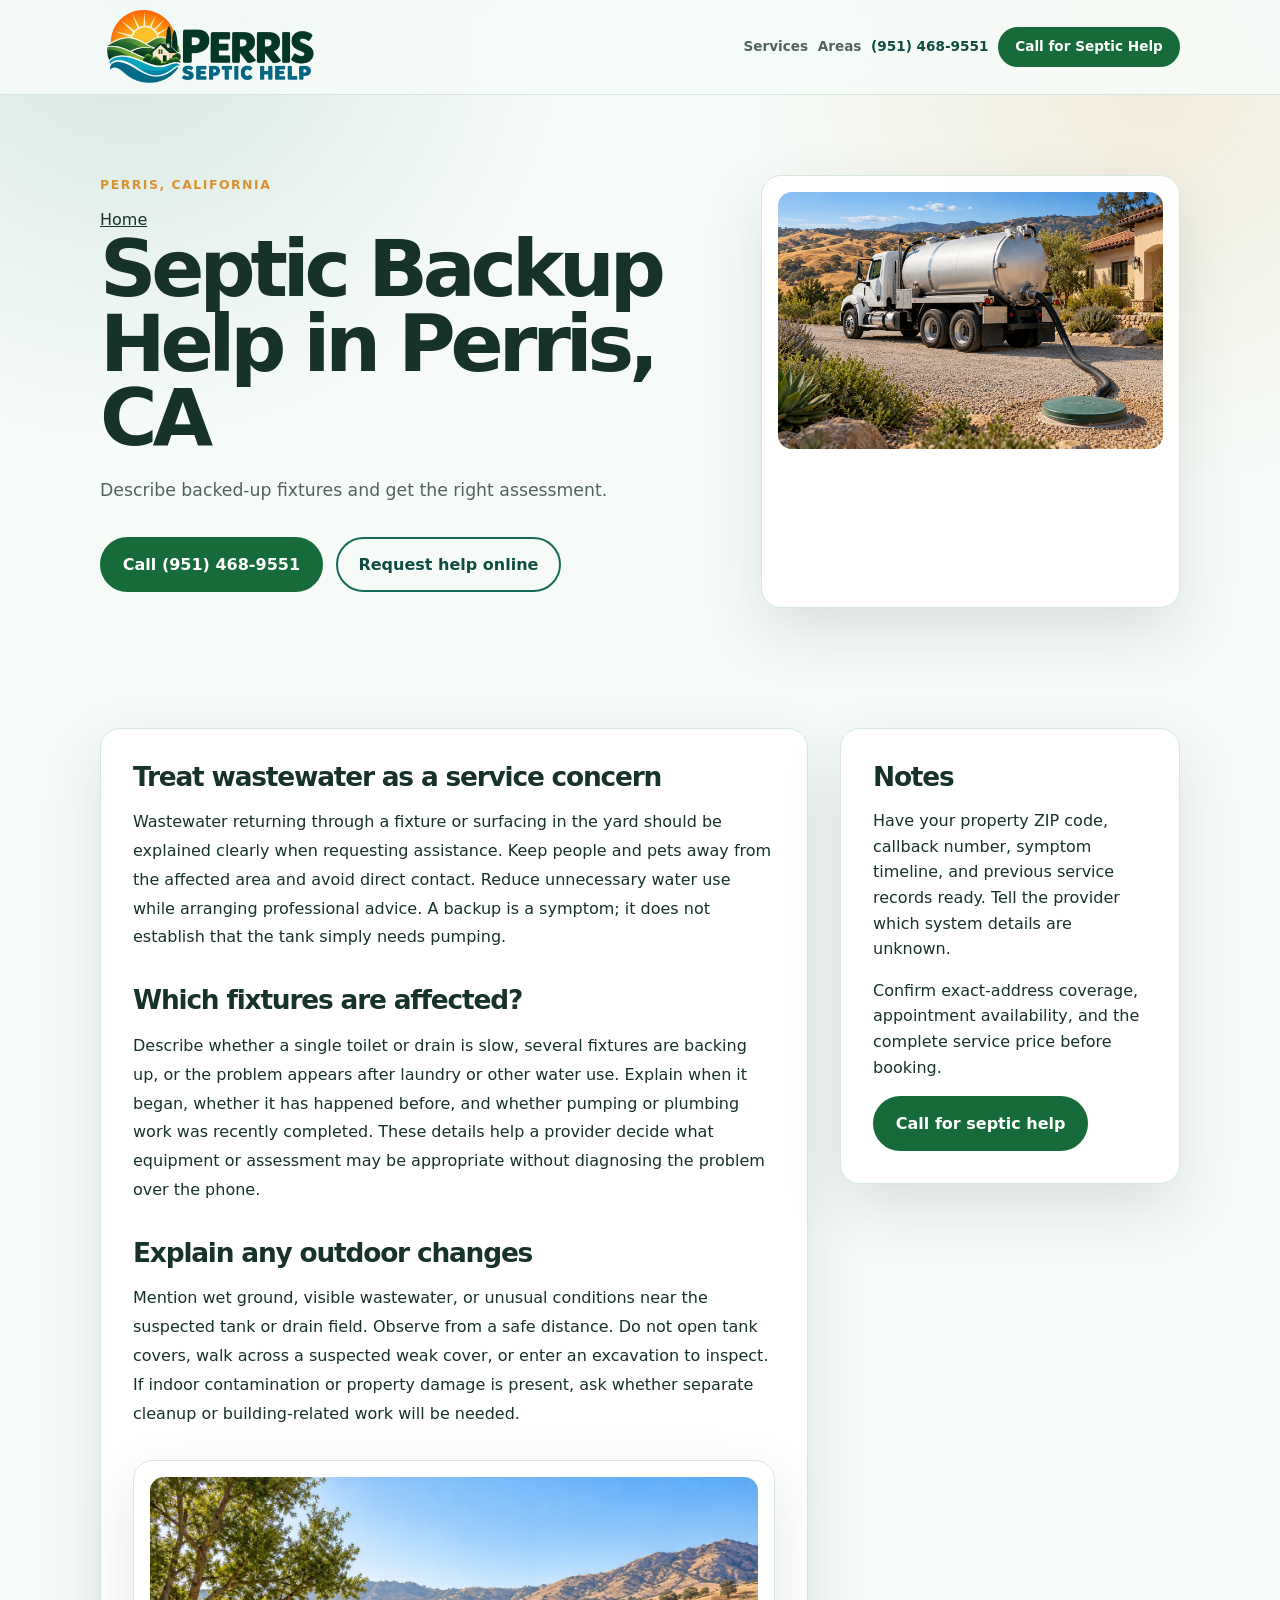
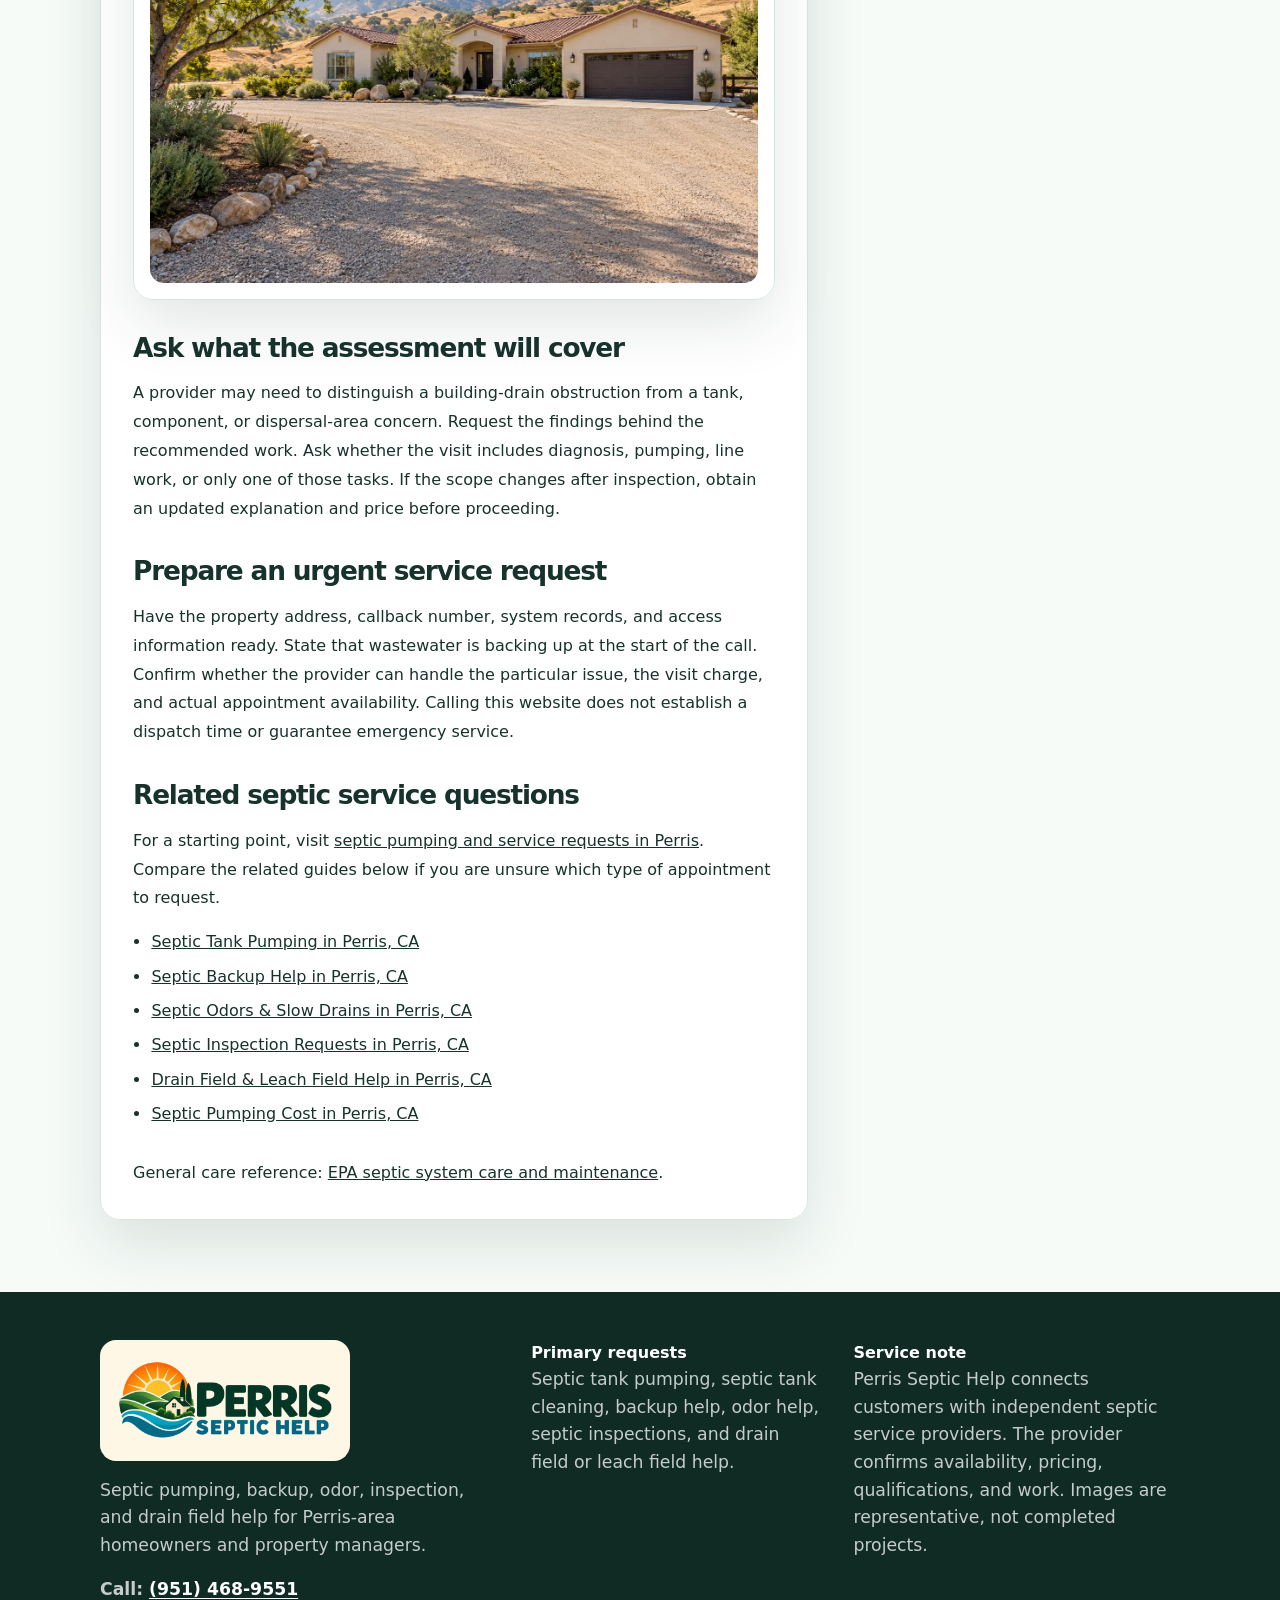
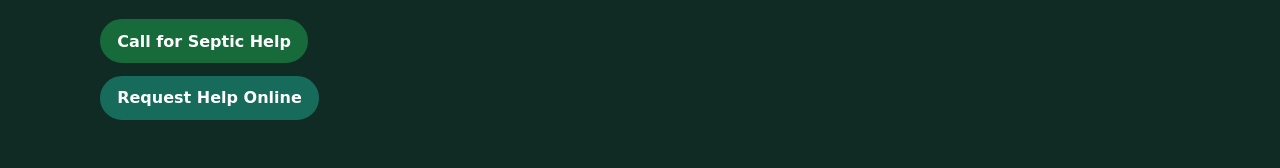
==== septic-backup-help-perris-ca/index.html @ 565fbd96 "Rebuild Perris septic site with seven service pages, branded photos and working contact number" ====
<!doctype html><html lang="en"><head><meta charset="utf-8"><meta name="viewport" content="width=device-width,initial-scale=1"><title>Septic Backup Help in Perris, CA | Perris Septic Help</title><meta name="description" content="Describe backed-up fixtures and get the right assessment. Compare Perris septic service questions, property access details, and written estimate scope."><link rel="canonical" href="https://www.perrisseptichelp.com/septic-backup-help-perris-ca/"><link rel="stylesheet" href="/styles.css"></head><body><header class="site-header">
  <nav class="nav container" aria-label="Main navigation">
    <a class="brand" href="https://www.perrisseptichelp.com/"><img src="/assets/logo.webp" width="280" height="118" alt="Perris Septic Help"></a>
    <button class="nav-toggle" type="button" aria-expanded="false" aria-controls="nav-menu"><span class="sr-only">Toggle navigation</span><span></span><span></span><span></span></button>
    <div class="nav-menu" id="nav-menu">
      <a href="/#services">Services</a><a href="/#areas">Areas</a><a href="/#how-it-works">How It Works</a><a href="/#faq">FAQ</a>
      <a class="nav-phone" href="tel:+19514689551">(951) 468-9551</a>
      <a class="button button-small button-call" href="tel:+19514689551">Call for Septic Help</a>
      <a class="button button-small" href="/#request-form">Request Help Online</a>
    </div>
  </nav>
</header><main id="main-content"><section class="hero service-hero"><div class="container hero-grid"><div><p class="eyebrow">Perris, California</p><a href="/">Home</a><h1>Septic Backup Help in Perris, CA</h1><p class="hero-text">Describe backed-up fixtures and get the right assessment.</p><div class="hero-actions"><a class="button button-call" href="tel:+19514689551">Call (951) 468-9551</a><a class="button button-secondary" href="/#request-form">Request help online</a></div></div><div class="image-panel"><img src="/assets/truck.webp" alt="Representative septic service scene" width="800" height="500"></div></div></section><section class="section"><div class="container article-layout"><article class="article-card"><section><h2>Treat wastewater as a service concern</h2><p>Wastewater returning through a fixture or surfacing in the yard should be explained clearly when requesting assistance. Keep people and pets away from the affected area and avoid direct contact. Reduce unnecessary water use while arranging professional advice. A backup is a symptom; it does not establish that the tank simply needs pumping.</p></section><section><h2>Which fixtures are affected?</h2><p>Describe whether a single toilet or drain is slow, several fixtures are backing up, or the problem appears after laundry or other water use. Explain when it began, whether it has happened before, and whether pumping or plumbing work was recently completed. These details help a provider decide what equipment or assessment may be appropriate without diagnosing the problem over the phone.</p></section><section><h2>Explain any outdoor changes</h2><p>Mention wet ground, visible wastewater, or unusual conditions near the suspected tank or drain field. Observe from a safe distance. Do not open tank covers, walk across a suspected weak cover, or enter an excavation to inspect. If indoor contamination or property damage is present, ask whether separate cleanup or building-related work will be needed.</p></section><figure class="image-panel"><img loading="lazy" src="/assets/property.webp" alt="Representative Perris-area rural property" width="800" height="500"></figure><section><h2>Ask what the assessment will cover</h2><p>A provider may need to distinguish a building-drain obstruction from a tank, component, or dispersal-area concern. Request the findings behind the recommended work. Ask whether the visit includes diagnosis, pumping, line work, or only one of those tasks. If the scope changes after inspection, obtain an updated explanation and price before proceeding.</p></section><section><h2>Prepare an urgent service request</h2><p>Have the property address, callback number, system records, and access information ready. State that wastewater is backing up at the start of the call. Confirm whether the provider can handle the particular issue, the visit charge, and actual appointment availability. Calling this website does not establish a dispatch time or guarantee emergency service.</p></section><section><h2>Related septic service questions</h2><p>For a starting point, visit <a href="/">septic pumping and service requests in Perris</a>. Compare the related guides below if you are unsure which type of appointment to request.</p><ul class="link-list"><li><a href="/septic-tank-pumping-perris-ca/">Septic Tank Pumping in Perris, CA</a></li><li><a href="/septic-backup-help-perris-ca/">Septic Backup Help in Perris, CA</a></li><li><a href="/septic-odors-slow-drains-perris-ca/">Septic Odors & Slow Drains in Perris, CA</a></li><li><a href="/septic-inspection-perris-ca/">Septic Inspection Requests in Perris, CA</a></li><li><a href="/drain-field-help-perris-ca/">Drain Field & Leach Field Help in Perris, CA</a></li><li><a href="/septic-pumping-cost-perris-ca/">Septic Pumping Cost in Perris, CA</a></li></ul></section><p>General care reference: <a href="https://www.epa.gov/septic/septic-system-care-and-maintenance">EPA septic system care and maintenance</a>.</p></article><aside class="sidebar-card"><h2>Notes</h2><p>Have your property ZIP code, callback number, symptom timeline, and previous service records ready. Tell the provider which system details are unknown.</p><p>Confirm exact-address coverage, appointment availability, and the complete service price before booking.</p><a class="button button-call" href="tel:+19514689551">Call for septic help</a></aside></div></section></main><footer class="site-footer"><div class="container footer-grid"><div><img class="footer-logo" src="/assets/logo.webp" width="280" height="118" alt="Perris Septic Help"><p>Septic pumping, backup, odor, inspection, and drain field help for Perris-area homeowners and property managers.</p><p class="footer-phone">Call: <a href="tel:+19514689551">(951) 468-9551</a></p><div class="footer-actions"><a class="button button-small button-call" href="tel:+19514689551">Call for Septic Help</a><a class="button button-small" href="/#request-form">Request Help Online</a></div></div><div><strong>Primary requests</strong><p>Septic tank pumping, septic tank cleaning, backup help, odor help, septic inspections, and drain field or leach field help.</p></div><div><strong>Service note</strong><p class="small">Perris Septic Help connects customers with independent septic service providers. The provider confirms availability, pricing, qualifications, and work. Images are representative, not completed projects.</p></div></div></footer><script src="/service-nav.js"></script></body></html>
---- styles.css ----
:root {
  --background: #f6fbf8;
  --surface: #ffffff;
  --surface-muted: #eaf5ef;
  --text: #17322b;
  --muted: #52635e;
  --primary: #176b5b;
  --primary-dark: #0f4d41;
  --accent: #d9902f;
  --border: #d7e6df;
  --shadow: 0 24px 60px rgba(23, 50, 43, 0.12);
  --radius: 20px;
  color-scheme: light;
}

* {
  box-sizing: border-box;
}

html {
  scroll-behavior: smooth;
}

body {
  margin: 0;
  font-family: Inter, ui-sans-serif, system-ui, -apple-system, BlinkMacSystemFont, "Segoe UI", sans-serif;
  color: var(--text);
  background: var(--background);
  line-height: 1.6;
}

body::before {
  background:
    radial-gradient(circle at 10% 0%, rgba(23, 107, 91, 0.14), transparent 30%),
    radial-gradient(circle at 90% 10%, rgba(217, 144, 47, 0.14), transparent 28%);
  content: "";
  inset: 0;
  pointer-events: none;
  position: fixed;
  z-index: -1;
}

a {
  color: inherit;
}

.container {
  margin: 0 auto;
  max-width: 1120px;
  padding: 0 1.25rem;
}

.skip-link {
  background: var(--primary-dark);
  color: #fff;
  left: 1rem;
  padding: 0.75rem 1rem;
  position: absolute;
  top: -100px;
  z-index: 20;
}

.skip-link:focus {
  top: 1rem;
}

.site-header {
  background: rgba(246, 251, 248, 0.9);
  backdrop-filter: blur(14px);
  border-bottom: 1px solid var(--border);
  position: sticky;
  top: 0;
  z-index: 10;
}

.nav {
  align-items: center;
  display: flex;
  justify-content: space-between;
  min-height: 74px;
  position: relative;
}

.brand {
  color: var(--primary-dark);
  font-size: 1.05rem;
  font-weight: 800;
  text-decoration: none;
}

.nav-menu {
  align-items: center;
  display: flex;
  gap: 0.85rem;
}

.nav-menu a {
  color: var(--muted);
  font-size: 0.95rem;
  font-weight: 700;
  text-decoration: none;
}

.nav-menu a:hover {
  color: var(--primary);
}

.nav-phone {
  color: var(--primary-dark) !important;
  font-weight: 900 !important;
  white-space: nowrap;
}

.nav-toggle {
  background: transparent;
  border: 0;
  display: none;
  padding: 0.5rem;
}

.nav-toggle span:not(.sr-only) {
  background: var(--text);
  display: block;
  height: 2px;
  margin: 5px 0;
  width: 24px;
}

.sr-only {
  height: 1px;
  margin: -1px;
  overflow: hidden;
  position: absolute;
  width: 1px;
}

.top-disclaimer {
  background: var(--primary-dark);
  color: #fff;
  font-size: 0.9rem;
  padding: 0.7rem 0;
}

.hero {
  padding: 5rem 0 4rem;
}

.hero-grid,
.split,
.footer-grid {
  display: grid;
  gap: 2rem;
  grid-template-columns: 1.2fr 0.8fr;
}

.hero-copy {
  align-self: center;
}

.eyebrow {
  color: var(--accent);
  font-size: 0.78rem;
  font-weight: 900;
  letter-spacing: 0.12em;
  margin: 0 0 0.75rem;
  text-transform: uppercase;
}

h1,
h2,
h3,
p {
  margin-top: 0;
}

h1 {
  font-size: clamp(2.4rem, 7vw, 4.9rem);
  letter-spacing: -0.065em;
  line-height: 0.95;
  margin-bottom: 1.35rem;
}

h2 {
  font-size: clamp(1.9rem, 4vw, 3rem);
  letter-spacing: -0.045em;
  line-height: 1.05;
  margin-bottom: 1rem;
}

h3 {
  font-size: 1.16rem;
  line-height: 1.25;
  margin-bottom: 0.6rem;
}

.hero-text,
.section-heading p,
.split p,
.cta-panel p,
.footer-grid p {
  color: var(--muted);
  font-size: 1.08rem;
}

.hero-actions {
  display: flex;
  flex-wrap: wrap;
  gap: 0.8rem;
  margin: 2rem 0 1rem;
}

.button {
  align-items: center;
  background: var(--primary);
  border: 2px solid var(--primary);
  border-radius: 999px;
  color: #fff;
  display: inline-flex;
  font-weight: 800;
  justify-content: center;
  min-height: 48px;
  padding: 0.78rem 1.3rem;
  text-decoration: none;
  transition: transform 180ms ease, background 180ms ease;
}

.button:hover {
  background: var(--primary-dark);
  transform: translateY(-1px);
}

.button-secondary {
  background: transparent;
  color: var(--primary-dark);
}

.button-light {
  background: #fff;
  border-color: #fff;
  color: var(--primary-dark);
  flex-shrink: 0;
}

.button-outline-light {
  background: transparent;
  color: #fff;
}

.button-outline-light:hover {
  background: rgba(255, 255, 255, 0.12);
}

.button-small {
  color: #fff !important;
  min-height: 38px;
  padding: 0.45rem 0.95rem;
}

.button-call {
  background: var(--accent);
  border-color: var(--accent);
}

.button-call:hover {
  background: #bf7922;
}

.microcopy {
  color: var(--muted);
  font-size: 0.95rem;
  max-width: 680px;
}

.phone-inline,
.cta-phone-note,
.footer-phone {
  font-weight: 800;
}

.phone-inline a,
.cta-phone-note a,
.footer-phone a {
  text-decoration: underline;
  text-underline-offset: 0.18em;
}

.hero-card,
.card,
.step,
.faq-item {
  background: rgba(255, 255, 255, 0.92);
  border: 1px solid var(--border);
  border-radius: var(--radius);
  box-shadow: var(--shadow);
}

.hero-card {
  align-self: center;
  padding: 2rem;
}

.hero-card ul {
  margin: 1rem 0 1.5rem;
  padding-left: 1.25rem;
}

.hero-card li {
  margin-bottom: 0.65rem;
}

.text-link {
  color: var(--primary-dark);
  font-weight: 900;
}

.card-actions,
.cta-actions,
.footer-actions {
  display: flex;
  flex-wrap: wrap;
  gap: 0.8rem;
}

.card-actions {
  flex-direction: column;
}

.section {
  padding: 4.5rem 0;
}

.section-muted {
  background: var(--surface-muted);
}

.section-heading {
  margin-bottom: 2rem;
  max-width: 780px;
}

.cards,
.steps {
  display: grid;
  gap: 1rem;
  grid-template-columns: repeat(3, 1fr);
}

.card,
.step {
  padding: 1.35rem;
}

.card p,
.step p,
.faq-item p {
  color: var(--muted);
  margin-bottom: 0;
}

.area-list {
  align-content: start;
  display: flex;
  flex-wrap: wrap;
  gap: 0.75rem;
}

.area-pill {
  background: #fff;
  border: 1px solid var(--border);
  border-radius: 999px;
  color: var(--primary-dark);
  font-weight: 800;
  padding: 0.75rem 1rem;
}

.step-number {
  align-items: center;
  background: var(--accent);
  border-radius: 50%;
  color: #fff;
  display: inline-flex;
  font-weight: 900;
  height: 38px;
  justify-content: center;
  margin-bottom: 1rem;
  width: 38px;
}

.cta-section {
  padding: 4.5rem 0;
}

.cta-panel {
  align-items: center;
  background: linear-gradient(135deg, var(--primary), var(--primary-dark));
  border-radius: 28px;
  color: #fff;
  display: flex;
  gap: 2rem;
  justify-content: space-between;
  padding: clamp(2rem, 5vw, 3.5rem);
}

.cta-panel p,
.cta-panel .eyebrow {
  color: rgba(255, 255, 255, 0.86);
}

.cta-actions {
  flex-shrink: 0;
  justify-content: flex-end;
}

.faq-list {
  display: grid;
  gap: 0.85rem;
}

.faq-item {
  box-shadow: none;
  padding: 0.3rem 1.1rem;
}

.faq-item summary {
  cursor: pointer;
  font-weight: 900;
  padding: 1rem 0;
}

.faq-item p {
  padding-bottom: 1rem;
}

.site-footer {
  background: #102a24;
  color: #fff;
  padding: 3rem 0;
}

.site-footer p {
  color: rgba(255, 255, 255, 0.76);
  margin-bottom: 0;
}

.footer-phone {
  margin-top: 1rem;
}

.footer-actions {
  margin-top: 1rem;
}

@media (max-width: 820px) {
  .nav-toggle {
    display: block;
  }

  .nav-menu {
    background: #fff;
    border: 1px solid var(--border);
    border-radius: 18px;
    box-shadow: var(--shadow);
    display: none;
    flex-direction: column;
    left: 1.25rem;
    padding: 1rem;
    position: absolute;
    right: 1.25rem;
    top: 66px;
  }

  .nav-menu.is-open {
    display: flex;
  }

  .hero {
    padding-top: 3rem;
  }

  .hero-grid,
  .split,
  .footer-grid,
  .cards,
  .steps {
    grid-template-columns: 1fr;
  }

  .cta-panel {
    align-items: stretch;
    flex-direction: column;
  }

  .cta-actions {
    justify-content: flex-start;
  }
}

@media (max-width: 520px) {
  .container {
    padding: 0 1rem;
  }

  .hero-actions,
  .button {
    width: 100%;
  }

  .section,
  .cta-section {
    padding: 3.25rem 0;
  }

  .hero-card {
    padding: 1.4rem;
  }
}

.card-image,
.card-thumb,
.image-panel img {
  border-radius: calc(var(--radius) - 6px);
  display: block;
  height: auto;
  width: 100%;
}

.card-image {
  margin-bottom: 1.25rem;
}

.card-thumb {
  aspect-ratio: 16 / 10;
  background: var(--surface-muted);
  margin-bottom: 1rem;
  object-fit: cover;
}

.service-card {
  display: flex;
  flex-direction: column;
  gap: 0.35rem;
}

.service-card .text-link {
  margin-top: auto;
  padding-top: 0.85rem;
}

.content-grid,
.article-layout {
  align-items: center;
  display: grid;
  gap: 2rem;
  grid-template-columns: 0.9fr 1.1fr;
}

.content-grid.reverse {
  grid-template-columns: 1.1fr 0.9fr;
}

.image-panel,
.article-card,
.sidebar-card {
  background: rgba(255, 255, 255, 0.92);
  border: 1px solid var(--border);
  border-radius: var(--radius);
  box-shadow: var(--shadow);
  padding: 1rem;
}

.image-panel img {
  background: var(--surface-muted);
}

.service-hero {
  padding-bottom: 3rem;
}

.hero-image-panel {
  align-self: center;
}

.article-layout {
  align-items: start;
  grid-template-columns: minmax(0, 1fr) 340px;
}

.article-card,
.sidebar-card {
  padding: clamp(1.25rem, 3vw, 2rem);
}

.article-card p:last-child,
.sidebar-card p:last-child {
  margin-bottom: 0;
}

.sidebar-card {
  position: sticky;
  top: 112px;
}

.link-list {
  margin: 1rem 0 0;
  padding-left: 1.15rem;
}

.link-list li {
  margin-bottom: 0.55rem;
}

.site-footer a {
  color: #fff;
  text-underline-offset: 0.18em;
}

@media (min-width: 821px) {
  .footer-grid {
    grid-template-columns: 1.1fr 0.8fr 0.9fr;
  }
}

@media (max-width: 820px) {
  .content-grid,
  .content-grid.reverse,
  .article-layout {
    grid-template-columns: 1fr;
  }

  .sidebar-card {
    position: static;
  }
}

.lead-form{display:grid;gap:14px}.form-intro,.form-note{color:var(--muted)}.lead-form label{display:grid;gap:6px;font-weight:800}.lead-form input,.lead-form select,.lead-form textarea{width:100%;padding:13px 14px;border:1px solid var(--border);border-radius:12px;background:#fff;color:var(--text);font:inherit}.lead-form input:focus,.lead-form select:focus,.lead-form textarea:focus{outline:3px solid rgba(217,144,47,.25);border-color:var(--accent)}.optional{color:var(--muted);font-size:.84rem;font-weight:600}.lead-form .consent-label{display:flex;align-items:flex-start;gap:9px;color:var(--muted);font-size:.87rem;font-weight:650}.lead-form .consent-label input{width:18px;height:18px;flex:0 0 18px;margin:2px 0 0}.form-submit{width:100%;cursor:pointer}.form-submit:disabled{opacity:.7;cursor:wait}.form-note{margin:0;font-size:.88rem}.form-status{min-height:1.5em;margin:0;font-weight:800}.form-status.is-success{color:var(--primary)}.form-status.is-error{color:#a1261d}.botcheck{position:absolute!important;left:-9999px!important;width:1px!important;height:1px!important;opacity:0!important;pointer-events:none!important}#request-form{scroll-margin-top:120px}


/* Clear contact controls on all pages. */
a.button-call,button.button-call{background:#176b3b;border-color:#176b3b;color:#fff}a.button-call:hover,button.button-call:hover{background:#11512d}.article-card section{margin-bottom:2rem}.article-card h2,.sidebar-card h2{font-size:1.65rem;line-height:1.2}.article-card figure{margin:2rem 0}.article-card p{line-height:1.8}

/* Menu palette follows the Perris Septic Help logo. */
.service-tiles{display:grid;grid-template-columns:repeat(3,minmax(0,1fr));gap:1rem;margin:2rem 0}
.service-tile{--tile-bg:#07503c;--tile-text:#fff7df;display:flex;flex-direction:column;gap:.7rem;align-items:flex-start;padding:1.6rem;border-radius:22px;text-decoration:none;background:var(--tile-bg);color:var(--tile-text);box-shadow:0 10px 24px #17322b18;transition:transform .2s,box-shadow .2s;min-height:205px}
.service-tile strong{font-size:1.3rem}.service-tile>span:last-child{font-size:.9rem;font-weight:700;margin-top:auto}.service-tile.tone-1{--tile-bg:#007b98}.service-tile.tone-2{--tile-bg:#ff970e;--tile-text:#17372c}.service-tile.tone-3{--tile-bg:#fff2d1;--tile-text:#07503c}.tile-symbol{font-size:2.5rem;font-weight:900;line-height:1.1;display:inline-block;transform-origin:50% 75%;animation:perris-wiggle 4s ease-in-out infinite}.service-tile:nth-child(2n) .tile-symbol{animation-delay:.7s}.service-tile:nth-child(3n) .tile-symbol{animation-delay:1.4s}.service-tile:hover,.service-tile:focus-visible{transform:translateY(-5px);box-shadow:0 18px 28px #17322b28}.service-tile:focus-visible{outline:3px solid #17372c;outline-offset:4px}@keyframes perris-wiggle{0%,65%,100%{transform:rotate(0)}72%{transform:rotate(-9deg)}79%{transform:rotate(9deg)}86%{transform:rotate(-5deg)}93%{transform:rotate(4deg)}}@media(max-width:820px){.service-tiles{grid-template-columns:repeat(2,minmax(0,1fr))}}@media(max-width:450px){.service-tile{padding:1.1rem;min-height:185px}.service-tile strong{font-size:1.1rem}}@media(prefers-reduced-motion:reduce){.tile-symbol{animation:none}.service-tile{transition:none}}

.brand img{display:block;width:220px;height:auto}.footer-logo{display:block;background:#fff7e6;padding:12px;border-radius:16px;width:250px;height:auto;margin-bottom:1rem}.nav{gap:1rem}.nav-menu{gap:.6rem}.nav-menu a{font-size:.85rem}.hero-property{display:block;width:100%;height:260px;object-fit:cover;border-radius:24px;margin-bottom:1.8rem}.tile-symbol svg{width:64px;height:64px}.notes-photo{width:100%;height:auto;border-radius:16px;margin-top:1.5rem}.service-tiles{grid-template-columns:repeat(3,minmax(0,1fr))}.image-panel img{aspect-ratio:3/2;object-fit:cover}.article-card h3{margin-top:2rem}@media(min-width:821px){.nav-menu>a:nth-child(3),.nav-menu>a:nth-child(4),.nav-menu>.button:not(.button-call){display:none}}@media(max-width:820px){.brand img{width:190px}.service-tiles{grid-template-columns:repeat(2,minmax(0,1fr))}.hero-property{height:220px}.nav-menu a{font-size:1rem}}

.hero-copy{align-self:start}

/* Always-moving, colorful service tiles requested for this design. */
.service-tile{animation:tile-rock 3.2s ease-in-out infinite;transform-origin:50% 85%}
.service-tile:nth-child(2n){animation-delay:-1.1s}.service-tile:nth-child(3n){animation-delay:-2.2s}
@keyframes tile-rock{0%,100%{transform:rotate(-3deg) translateY(0)}50%{transform:rotate(3deg) translateY(-6px)}}
@media(prefers-reduced-motion:reduce){.service-tile{animation:tile-rock 3.2s ease-in-out infinite}.tile-symbol{animation:perris-wiggle 4s ease-in-out infinite}}
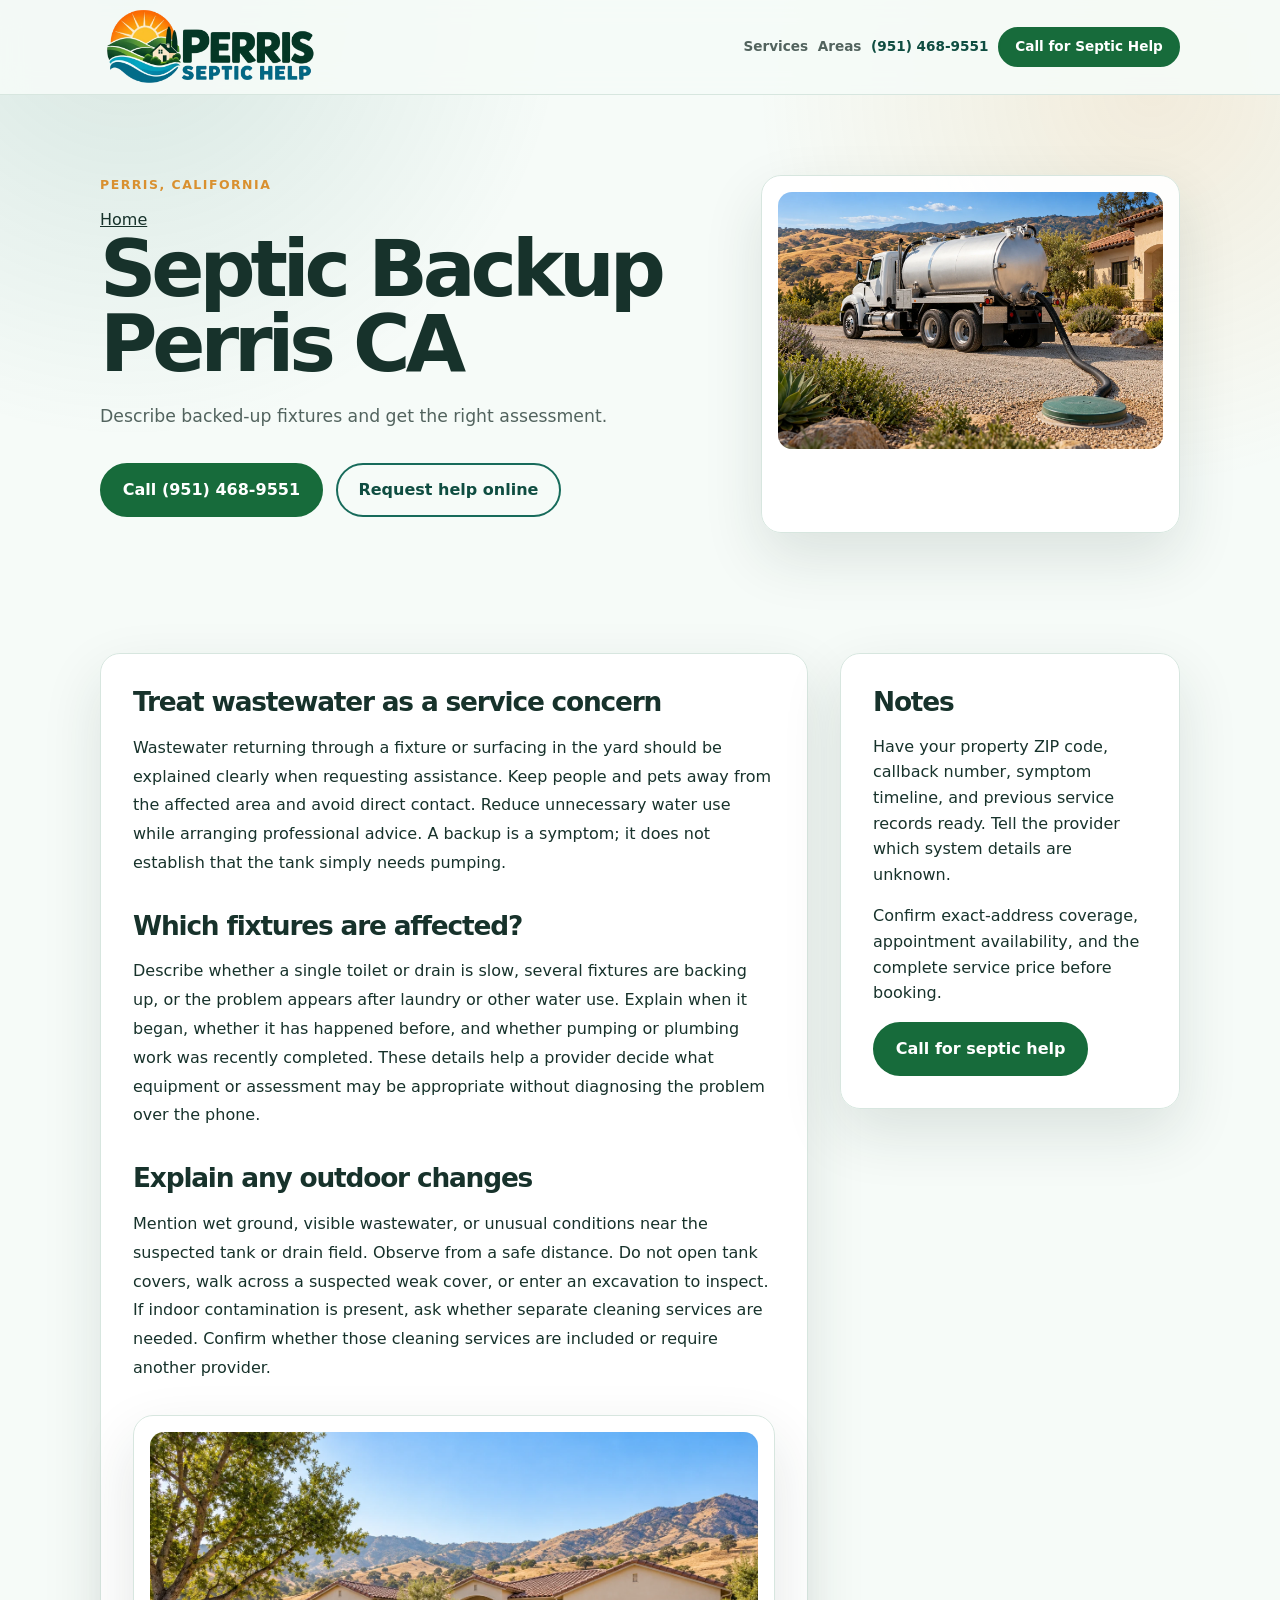
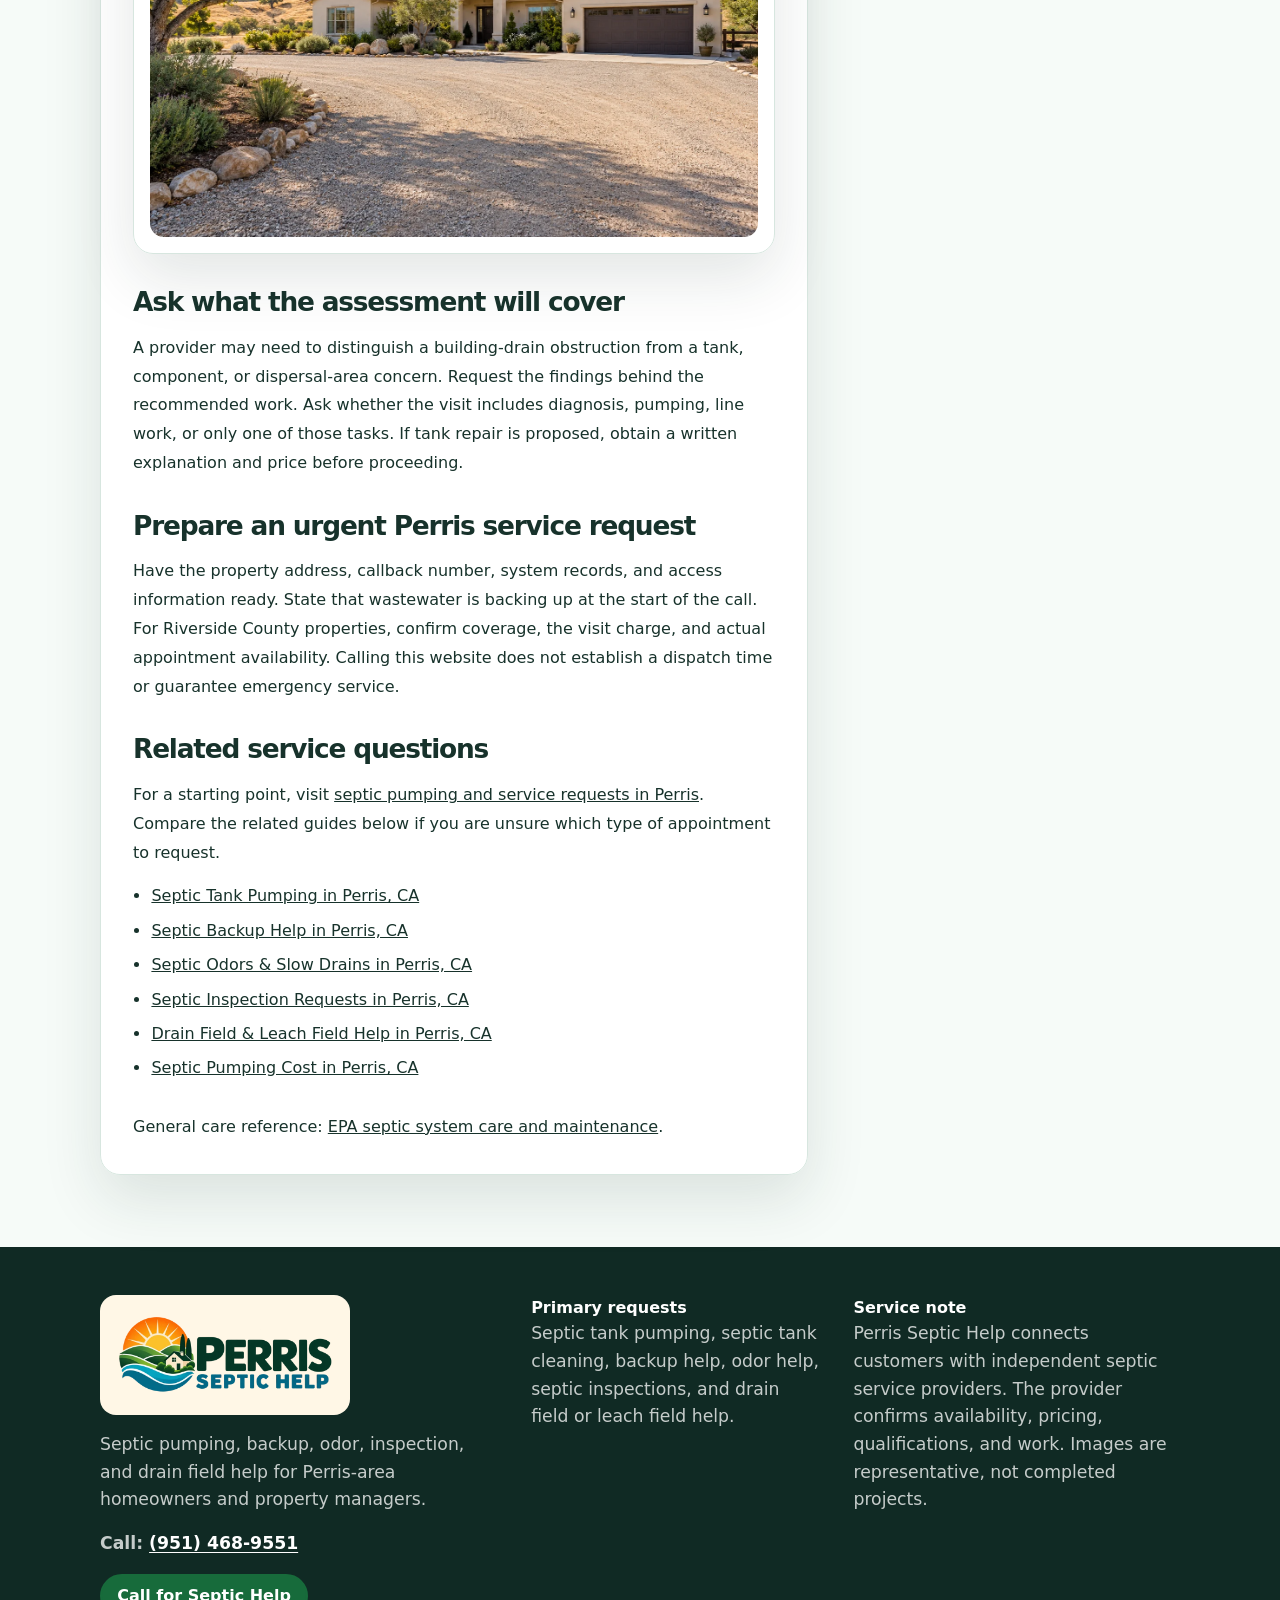
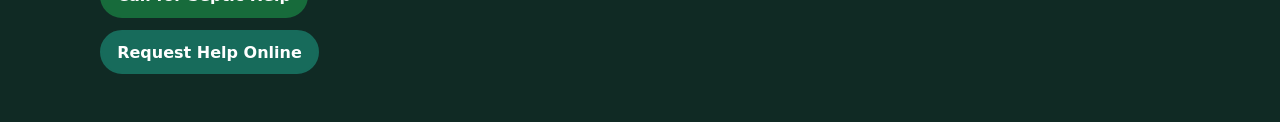
==== commit becd286b: "Apply backup page POP title, heading and cleanup-scope refinements" ====
--- a/septic-backup-help-perris-ca/index.html
+++ b/septic-backup-help-perris-ca/index.html
@@ -1,4 +1,4 @@
-<!doctype html><html lang="en"><head><meta charset="utf-8"><meta name="viewport" content="width=device-width,initial-scale=1"><title>Septic Backup Help in Perris, CA | Perris Septic Help</title><meta name="description" content="Describe backed-up fixtures and get the right assessment. Compare Perris septic service questions, property access details, and written estimate scope."><link rel="canonical" href="https://www.perrisseptichelp.com/septic-backup-help-perris-ca/"><link rel="stylesheet" href="/styles.css"></head><body><header class="site-header">
+<!doctype html><html lang="en"><head><meta charset="utf-8"><meta name="viewport" content="width=device-width,initial-scale=1"><title>Septic Backup Perris CA | Request Help</title><meta name="description" content="Describe backed-up fixtures and get the right assessment. Compare Perris septic service questions, property access details, and written estimate scope."><link rel="canonical" href="https://www.perrisseptichelp.com/septic-backup-help-perris-ca/"><link rel="stylesheet" href="/styles.css"></head><body><header class="site-header">
   <nav class="nav container" aria-label="Main navigation">
     <a class="brand" href="https://www.perrisseptichelp.com/"><img src="/assets/logo.webp" width="280" height="118" alt="Perris Septic Help"></a>
     <button class="nav-toggle" type="button" aria-expanded="false" aria-controls="nav-menu"><span class="sr-only">Toggle navigation</span><span></span><span></span><span></span></button>
@@ -9,4 +9,4 @@
       <a class="button button-small" href="/#request-form">Request Help Online</a>
     </div>
   </nav>
-</header><main id="main-content"><section class="hero service-hero"><div class="container hero-grid"><div><p class="eyebrow">Perris, California</p><a href="/">Home</a><h1>Septic Backup Help in Perris, CA</h1><p class="hero-text">Describe backed-up fixtures and get the right assessment.</p><div class="hero-actions"><a class="button button-call" href="tel:+19514689551">Call (951) 468-9551</a><a class="button button-secondary" href="/#request-form">Request help online</a></div></div><div class="image-panel"><img src="/assets/truck.webp" alt="Representative septic service scene" width="800" height="500"></div></div></section><section class="section"><div class="container article-layout"><article class="article-card"><section><h2>Treat wastewater as a service concern</h2><p>Wastewater returning through a fixture or surfacing in the yard should be explained clearly when requesting assistance. Keep people and pets away from the affected area and avoid direct contact. Reduce unnecessary water use while arranging professional advice. A backup is a symptom; it does not establish that the tank simply needs pumping.</p></section><section><h2>Which fixtures are affected?</h2><p>Describe whether a single toilet or drain is slow, several fixtures are backing up, or the problem appears after laundry or other water use. Explain when it began, whether it has happened before, and whether pumping or plumbing work was recently completed. These details help a provider decide what equipment or assessment may be appropriate without diagnosing the problem over the phone.</p></section><section><h2>Explain any outdoor changes</h2><p>Mention wet ground, visible wastewater, or unusual conditions near the suspected tank or drain field. Observe from a safe distance. Do not open tank covers, walk across a suspected weak cover, or enter an excavation to inspect. If indoor contamination or property damage is present, ask whether separate cleanup or building-related work will be needed.</p></section><figure class="image-panel"><img loading="lazy" src="/assets/property.webp" alt="Representative Perris-area rural property" width="800" height="500"></figure><section><h2>Ask what the assessment will cover</h2><p>A provider may need to distinguish a building-drain obstruction from a tank, component, or dispersal-area concern. Request the findings behind the recommended work. Ask whether the visit includes diagnosis, pumping, line work, or only one of those tasks. If the scope changes after inspection, obtain an updated explanation and price before proceeding.</p></section><section><h2>Prepare an urgent service request</h2><p>Have the property address, callback number, system records, and access information ready. State that wastewater is backing up at the start of the call. Confirm whether the provider can handle the particular issue, the visit charge, and actual appointment availability. Calling this website does not establish a dispatch time or guarantee emergency service.</p></section><section><h2>Related septic service questions</h2><p>For a starting point, visit <a href="/">septic pumping and service requests in Perris</a>. Compare the related guides below if you are unsure which type of appointment to request.</p><ul class="link-list"><li><a href="/septic-tank-pumping-perris-ca/">Septic Tank Pumping in Perris, CA</a></li><li><a href="/septic-backup-help-perris-ca/">Septic Backup Help in Perris, CA</a></li><li><a href="/septic-odors-slow-drains-perris-ca/">Septic Odors & Slow Drains in Perris, CA</a></li><li><a href="/septic-inspection-perris-ca/">Septic Inspection Requests in Perris, CA</a></li><li><a href="/drain-field-help-perris-ca/">Drain Field & Leach Field Help in Perris, CA</a></li><li><a href="/septic-pumping-cost-perris-ca/">Septic Pumping Cost in Perris, CA</a></li></ul></section><p>General care reference: <a href="https://www.epa.gov/septic/septic-system-care-and-maintenance">EPA septic system care and maintenance</a>.</p></article><aside class="sidebar-card"><h2>Notes</h2><p>Have your property ZIP code, callback number, symptom timeline, and previous service records ready. Tell the provider which system details are unknown.</p><p>Confirm exact-address coverage, appointment availability, and the complete service price before booking.</p><a class="button button-call" href="tel:+19514689551">Call for septic help</a></aside></div></section></main><footer class="site-footer"><div class="container footer-grid"><div><img class="footer-logo" src="/assets/logo.webp" width="280" height="118" alt="Perris Septic Help"><p>Septic pumping, backup, odor, inspection, and drain field help for Perris-area homeowners and property managers.</p><p class="footer-phone">Call: <a href="tel:+19514689551">(951) 468-9551</a></p><div class="footer-actions"><a class="button button-small button-call" href="tel:+19514689551">Call for Septic Help</a><a class="button button-small" href="/#request-form">Request Help Online</a></div></div><div><strong>Primary requests</strong><p>Septic tank pumping, septic tank cleaning, backup help, odor help, septic inspections, and drain field or leach field help.</p></div><div><strong>Service note</strong><p class="small">Perris Septic Help connects customers with independent septic service providers. The provider confirms availability, pricing, qualifications, and work. Images are representative, not completed projects.</p></div></div></footer><script src="/service-nav.js"></script></body></html>+</header><main id="main-content"><section class="hero service-hero"><div class="container hero-grid"><div><p class="eyebrow">Perris, California</p><a href="/">Home</a><h1>Septic Backup Perris CA</h1><p class="hero-text">Describe backed-up fixtures and get the right assessment.</p><div class="hero-actions"><a class="button button-call" href="tel:+19514689551">Call (951) 468-9551</a><a class="button button-secondary" href="/#request-form">Request help online</a></div></div><div class="image-panel"><img src="/assets/truck.webp" alt="Representative septic service scene" width="800" height="500"></div></div></section><section class="section"><div class="container article-layout"><article class="article-card"><section><h2>Treat wastewater as a service concern</h2><p>Wastewater returning through a fixture or surfacing in the yard should be explained clearly when requesting assistance. Keep people and pets away from the affected area and avoid direct contact. Reduce unnecessary water use while arranging professional advice. A backup is a symptom; it does not establish that the tank simply needs pumping.</p></section><section><h2>Which fixtures are affected?</h2><p>Describe whether a single toilet or drain is slow, several fixtures are backing up, or the problem appears after laundry or other water use. Explain when it began, whether it has happened before, and whether pumping or plumbing work was recently completed. These details help a provider decide what equipment or assessment may be appropriate without diagnosing the problem over the phone.</p></section><section><h2>Explain any outdoor changes</h2><p>Mention wet ground, visible wastewater, or unusual conditions near the suspected tank or drain field. Observe from a safe distance. Do not open tank covers, walk across a suspected weak cover, or enter an excavation to inspect. If indoor contamination is present, ask whether separate cleaning services are needed. Confirm whether those cleaning services are included or require another provider.</p></section><figure class="image-panel"><img loading="lazy" src="/assets/property.webp" alt="Representative Perris-area rural property" width="800" height="500"></figure><section><h2>Ask what the assessment will cover</h2><p>A provider may need to distinguish a building-drain obstruction from a tank, component, or dispersal-area concern. Request the findings behind the recommended work. Ask whether the visit includes diagnosis, pumping, line work, or only one of those tasks. If tank repair is proposed, obtain a written explanation and price before proceeding.</p></section><section><h2>Prepare an urgent Perris service request</h2><p>Have the property address, callback number, system records, and access information ready. State that wastewater is backing up at the start of the call. For Riverside County properties, confirm coverage, the visit charge, and actual appointment availability. Calling this website does not establish a dispatch time or guarantee emergency service.</p></section><section><h2>Related service questions</h2><p>For a starting point, visit <a href="/">septic pumping and service requests in Perris</a>. Compare the related guides below if you are unsure which type of appointment to request.</p><ul class="link-list"><li><a href="/septic-tank-pumping-perris-ca/">Septic Tank Pumping in Perris, CA</a></li><li><a href="/septic-backup-help-perris-ca/">Septic Backup Help in Perris, CA</a></li><li><a href="/septic-odors-slow-drains-perris-ca/">Septic Odors & Slow Drains in Perris, CA</a></li><li><a href="/septic-inspection-perris-ca/">Septic Inspection Requests in Perris, CA</a></li><li><a href="/drain-field-help-perris-ca/">Drain Field & Leach Field Help in Perris, CA</a></li><li><a href="/septic-pumping-cost-perris-ca/">Septic Pumping Cost in Perris, CA</a></li></ul></section><p>General care reference: <a href="https://www.epa.gov/septic/septic-system-care-and-maintenance">EPA septic system care and maintenance</a>.</p></article><aside class="sidebar-card"><h2>Notes</h2><p>Have your property ZIP code, callback number, symptom timeline, and previous service records ready. Tell the provider which system details are unknown.</p><p>Confirm exact-address coverage, appointment availability, and the complete service price before booking.</p><a class="button button-call" href="tel:+19514689551">Call for septic help</a></aside></div></section></main><footer class="site-footer"><div class="container footer-grid"><div><img class="footer-logo" src="/assets/logo.webp" width="280" height="118" alt="Perris Septic Help"><p>Septic pumping, backup, odor, inspection, and drain field help for Perris-area homeowners and property managers.</p><p class="footer-phone">Call: <a href="tel:+19514689551">(951) 468-9551</a></p><div class="footer-actions"><a class="button button-small button-call" href="tel:+19514689551">Call for Septic Help</a><a class="button button-small" href="/#request-form">Request Help Online</a></div></div><div><strong>Primary requests</strong><p>Septic tank pumping, septic tank cleaning, backup help, odor help, septic inspections, and drain field or leach field help.</p></div><div><strong>Service note</strong><p class="small">Perris Septic Help connects customers with independent septic service providers. The provider confirms availability, pricing, qualifications, and work. Images are representative, not completed projects.</p></div></div></footer><script src="/service-nav.js"></script></body></html>
